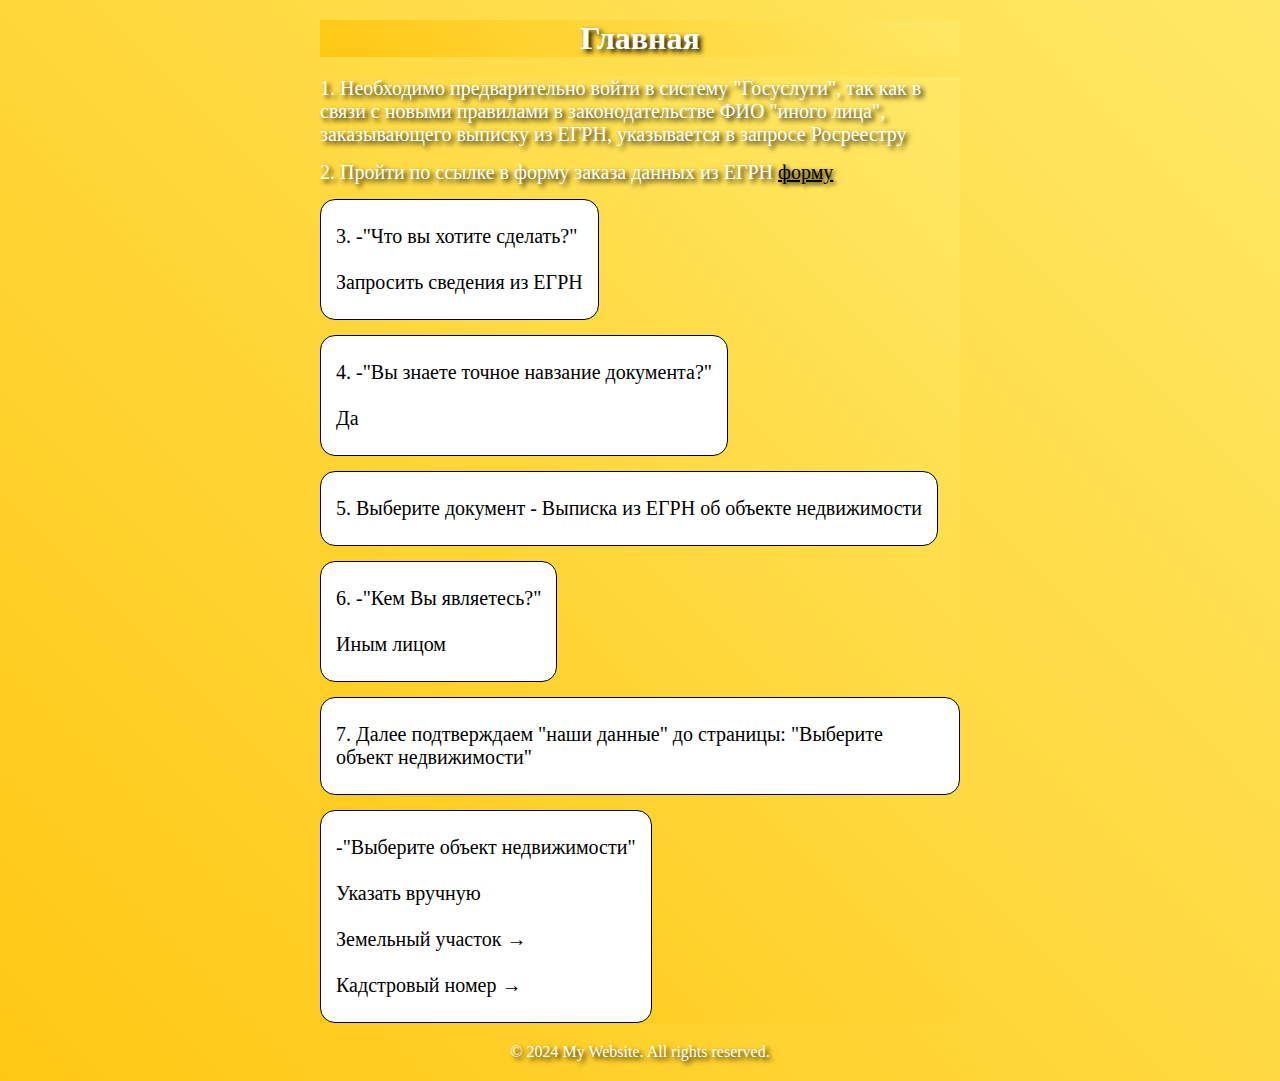
==== egrn.html @ c674b39e "First page" ====
<!DOCTYPE html>
<html lang="en">

<head>
    <meta charset="UTF-8">
    <meta name="viewport" content="width=device-width, initial-scale=1.0">
    <title>Document</title>
    <link rel="stylesheet" href="style.css">
</head>

<body>
    <header class="header">
        <div class="container">
            <a href="index.html">
                <h1 class="header__title">Главная</h1>
            </a>
        </div>
    </header>
    <main>
        <section class="egrn">
            <div class="container">
                <ul class="list">
                    <ol> 1. Необходимо предварительно войти в систему "Госуслуги", так как в связи с
                        новыми
                        правилами в законодательстве ФИО "иного лица", заказывающего выписку из ЕГРН, указывается в
                        запросе Росреестру</ol>
                    <ol>2. Пройти по ссылке в форму заказа данных из ЕГРН
                        <a href="https://www.gosuslugi.ru/600359/1/form" target="_blank" class="form__link">форму</a>
                    </ol>
                    <ol class="cloud">3. -"Что вы хотите сделать?"
                        <br>
                        <br>
                        Запросить сведения из ЕГРН
                    </ol class="cloud">
                    <ol class="cloud">
                        4. -"Вы знаете точное навзание документа?"
                        <br>
                        <br>
                        Да
                    </ol>
                    <ol class="cloud">
                        5. Выберите документ - Выписка из ЕГРН об объекте недвижимости
                    </ol>
                    <ol class="cloud">6. -"Кем Вы являетесь?"
                        <br>
                        <br>
                        Иным лицом
                    </ol>
                    <ol class="cloud">7. Далее подтверждаем "наши данные" до страницы: "Выберите объект недвижимости"
                    </ol>
                    <ol class="cloud">-"Выберите объект недвижимости"
                        <br>
                        <br>
                        Указать вручную
                        <br>
                        <br>
                        Земельный участок &#8594;
                        <br>
                        <br>
                        Кадстровый номер &#8594;
                    </ol>
                </ul>
            </div>
        </section>
    </main>
    <footer class="footer">
        <div class="container">
            <p>&copy; 2024 My Website. All rights reserved.</p>
        </div>
    </footer>
</body>

</html>
---- style.css ----
html {
    scroll-behavior: smooth;
}

* {
    margin: 0;
    padding: 0;
    box-sizing: border-box;
}

body,
h1,
h2,
h3,
h4,
h5,
h6,
ul,
li {
    margin: 0;
    padding: 0;
    background-image: linear-gradient(225deg, #ffe866, #ffc814);
    color: #fff;
    text-shadow: 3px 3px 5px black;
}

ul {
    list-style-type: none;
}

a {
    text-decoration: none;
    color: #fff;
    text-shadow: 2px 2px 4px black;
}

.container {
    min-width: 320px;
    max-width: 50vw;
    margin: 0 auto;
}

.header {
    padding-block: 20px;
}

.footer {
    padding-block: 20px;
}

.header__title {
    text-align: center;
}

.list {
    display: flex;
    flex-direction: column;
    gap: 15px;
    font-size: 20px;
}

.footer {
    text-align: center;
}

.list__item {
    transition: all 0.3s ease;
    /* Добавляем плавный переход */
}

.list__item:hover {
    text-decoration: underline;
}

.form__link {
    color: black;
    text-decoration: underline;
}

.cloud {
    color: black;
    border-radius: 15px;
    padding: 25px 15px;
    border: 1px solid black;
    object-fit: fill;
    margin-right: auto;
    background-color: #fff;
    text-shadow: none;
}
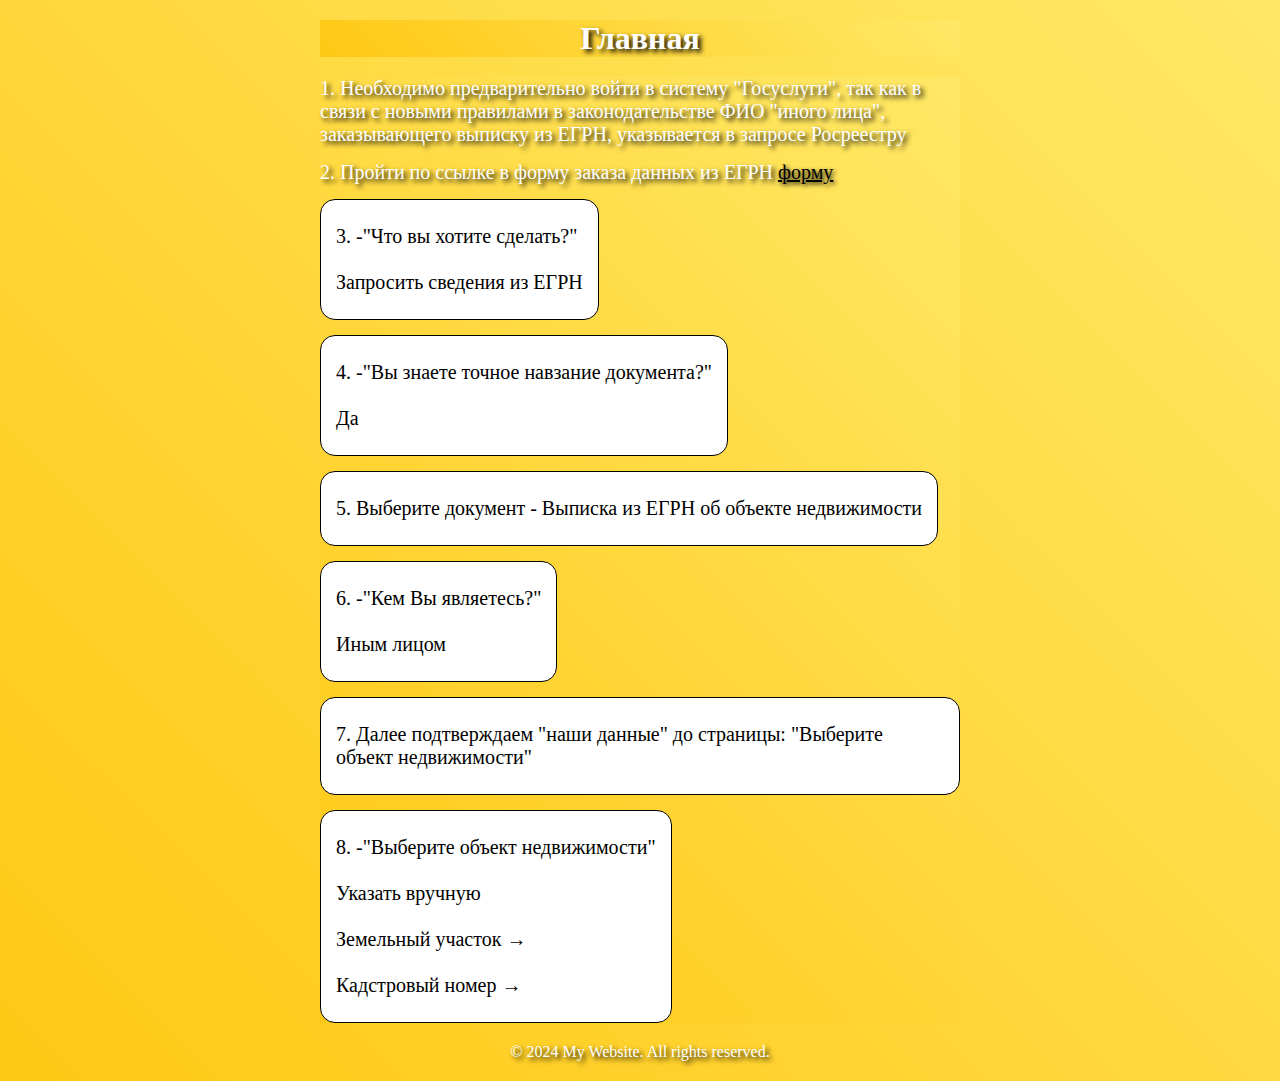
==== commit 0a6f882f: "edit1" ====
--- a/egrn.html
+++ b/egrn.html
@@ -48,7 +48,7 @@
                     </ol>
                     <ol class="cloud">7. Далее подтверждаем "наши данные" до страницы: "Выберите объект недвижимости"
                     </ol>
-                    <ol class="cloud">-"Выберите объект недвижимости"
+                    <ol class="cloud">8.    -"Выберите объект недвижимости"
                         <br>
                         <br>
                         Указать вручную
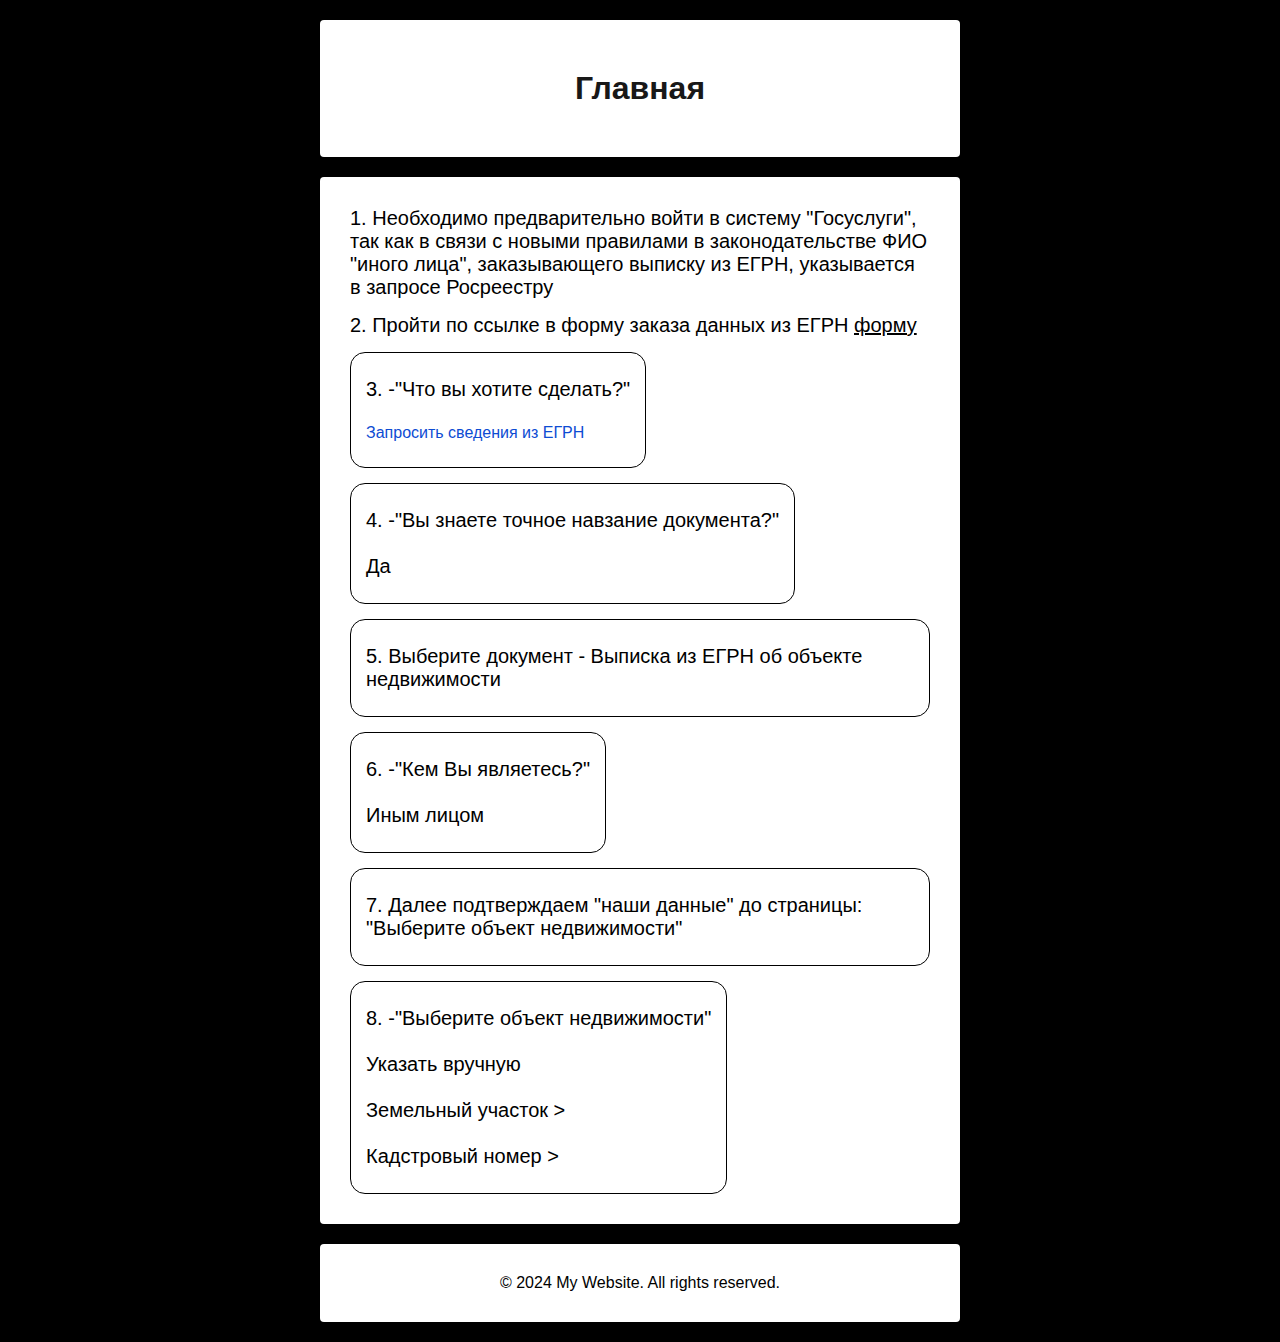
==== commit 16f598bb: "edits5" ====
--- a/egrn.html
+++ b/egrn.html
@@ -30,7 +30,7 @@
                     <ol class="cloud">3. -"Что вы хотите сделать?"
                         <br>
                         <br>
-                        Запросить сведения из ЕГРН
+                        <p class="blue__skin">Запросить сведения из ЕГРН</p>
                     </ol class="cloud">
                     <ol class="cloud">
                         4. -"Вы знаете точное навзание документа?"
@@ -48,16 +48,16 @@
                     </ol>
                     <ol class="cloud">7. Далее подтверждаем "наши данные" до страницы: "Выберите объект недвижимости"
                     </ol>
-                    <ol class="cloud">8.    -"Выберите объект недвижимости"
+                    <ol class="cloud">8. -"Выберите объект недвижимости"
                         <br>
                         <br>
                         Указать вручную
                         <br>
                         <br>
-                        Земельный участок &#8594;
+                        Земельный участок &gt;
                         <br>
                         <br>
-                        Кадстровый номер &#8594;
+                        Кадстровый номер &gt;
                     </ol>
                 </ul>
             </div>
--- a/style.css
+++ b/style.css
@@ -6,6 +6,12 @@
     margin: 0;
     padding: 0;
     box-sizing: border-box;
+}
+
+body {
+    color: black;
+    background: black;
+    font-family: Lato, Arial, sans-serif;
 }
 
 body,
@@ -19,9 +25,6 @@
 li {
     margin: 0;
     padding: 0;
-    background-image: linear-gradient(225deg, #ffe866, #ffc814);
-    color: #fff;
-    text-shadow: 3px 3px 5px black;
 }
 
 ul {
@@ -30,14 +33,17 @@
 
 a {
     text-decoration: none;
-    color: #fff;
-    text-shadow: 2px 2px 4px black;
+    color: #181818;
+    /* text-shadow: 2px 2px 4px black; */
 }
 
 .container {
     min-width: 320px;
     max-width: 50vw;
     margin: 0 auto;
+    background: white;
+    border-radius: 4px;
+    padding: 30px;
 }
 
 .header {
@@ -50,6 +56,7 @@
 
 .header__title {
     text-align: center;
+    padding-block: 20px;
 }
 
 .list {
@@ -85,5 +92,9 @@
     object-fit: fill;
     margin-right: auto;
     background-color: #fff;
-    text-shadow: none;
+}
+
+.blue__skin {
+    color: #0d4cd3;
+    font-size: 16px;
 }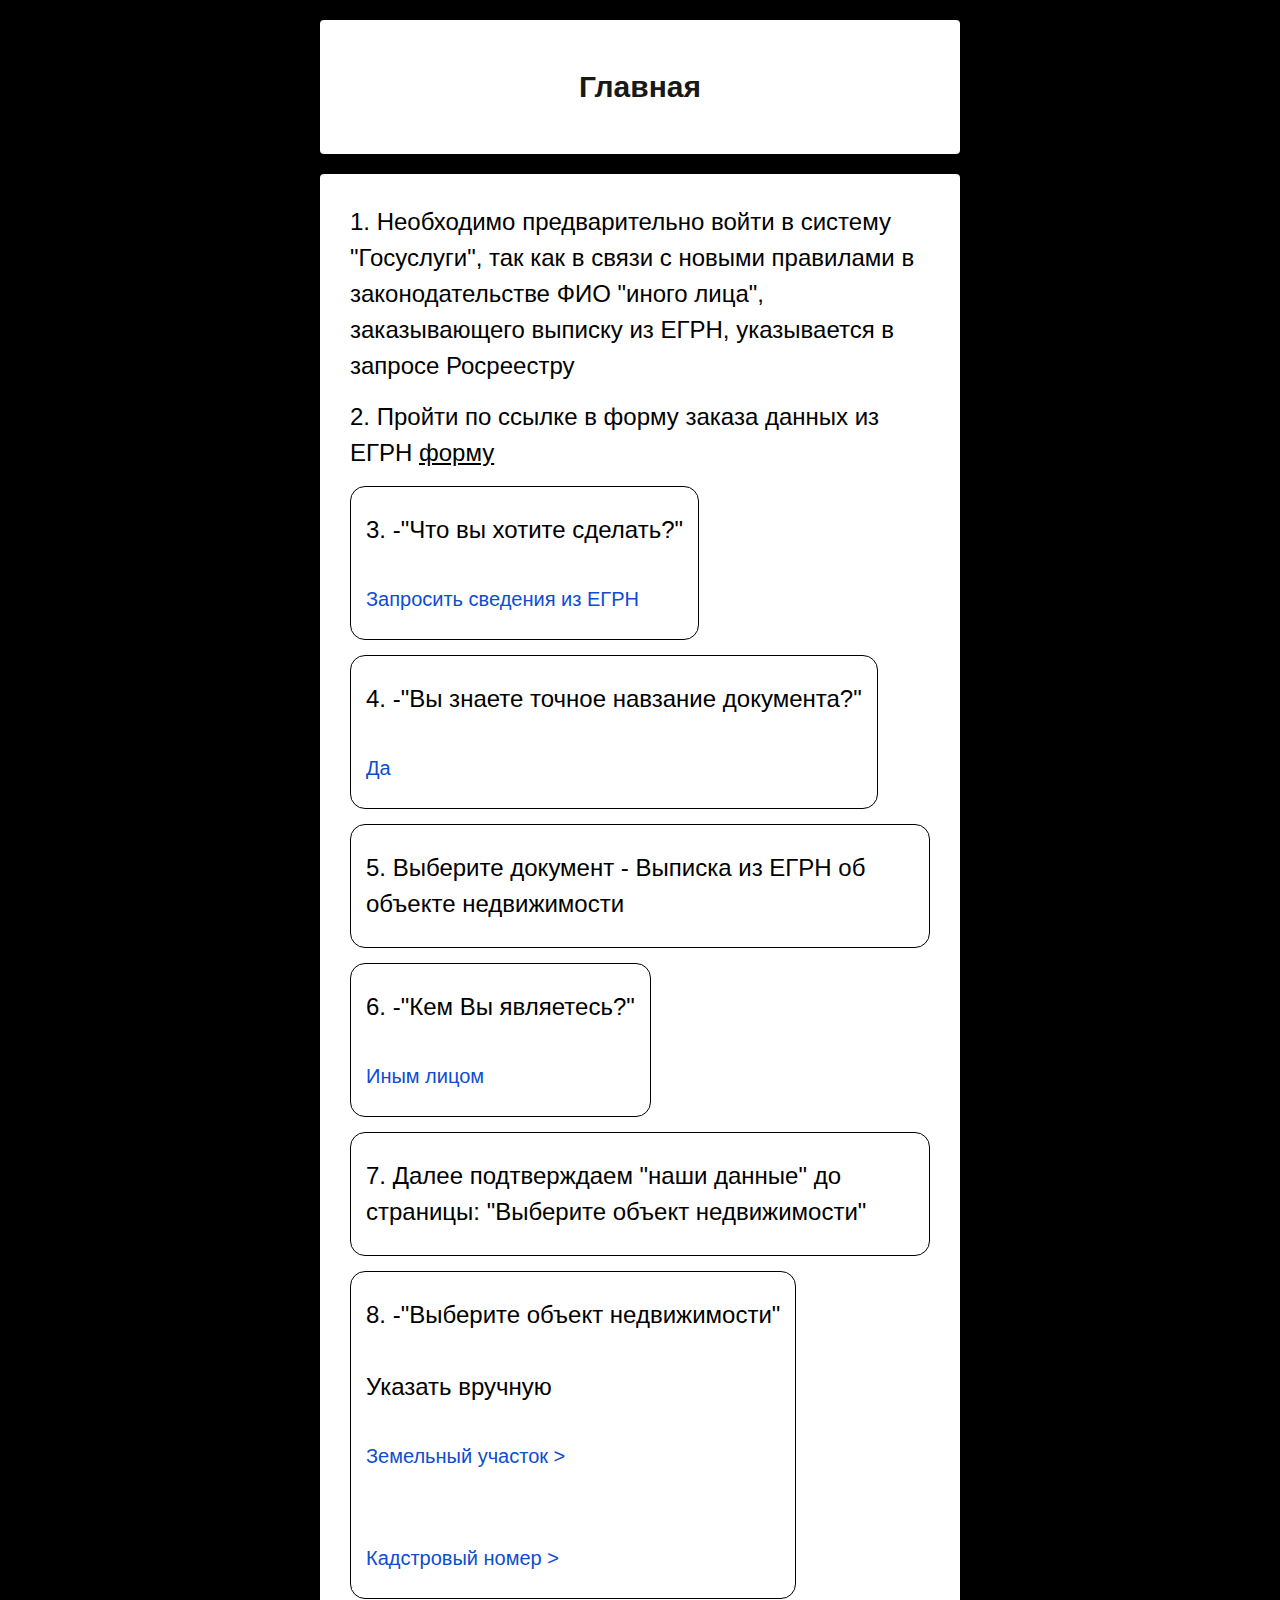
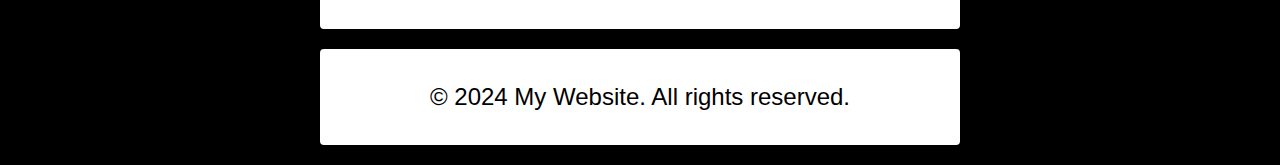
==== commit e20de9a9: "edit6" ====
--- a/egrn.html
+++ b/egrn.html
@@ -36,7 +36,7 @@
                         4. -"Вы знаете точное навзание документа?"
                         <br>
                         <br>
-                        Да
+                        <p class="blue__skin">Да</p>
                     </ol>
                     <ol class="cloud">
                         5. Выберите документ - Выписка из ЕГРН об объекте недвижимости
@@ -44,7 +44,7 @@
                     <ol class="cloud">6. -"Кем Вы являетесь?"
                         <br>
                         <br>
-                        Иным лицом
+                        <p class="blue__skin">Иным лицом</p>
                     </ol>
                     <ol class="cloud">7. Далее подтверждаем "наши данные" до страницы: "Выберите объект недвижимости"
                     </ol>
@@ -54,10 +54,10 @@
                         Указать вручную
                         <br>
                         <br>
-                        Земельный участок &gt;
+                        <p class="blue__skin">Земельный участок &gt;</p>
                         <br>
                         <br>
-                        Кадстровый номер &gt;
+                        <p class="blue__skin">Кадстровый номер &gt;</p>
                     </ol>
                 </ul>
             </div>
--- a/style.css
+++ b/style.css
@@ -12,6 +12,7 @@
     color: black;
     background: black;
     font-family: Lato, Arial, sans-serif;
+    font-size: 24px;
 }
 
 body,
@@ -37,6 +38,15 @@
     /* text-shadow: 2px 2px 4px black; */
 }
 
+p {
+    line-height: 1.5;
+}
+
+li,
+ol {
+    line-height: 1.5;
+}
+
 .container {
     min-width: 320px;
     max-width: 50vw;
@@ -57,13 +67,13 @@
 .header__title {
     text-align: center;
     padding-block: 20px;
+    font-size: 30px;
 }
 
 .list {
     display: flex;
     flex-direction: column;
     gap: 15px;
-    font-size: 20px;
 }
 
 .footer {
@@ -96,5 +106,5 @@
 
 .blue__skin {
     color: #0d4cd3;
-    font-size: 16px;
+    font-size: 20px;
 }